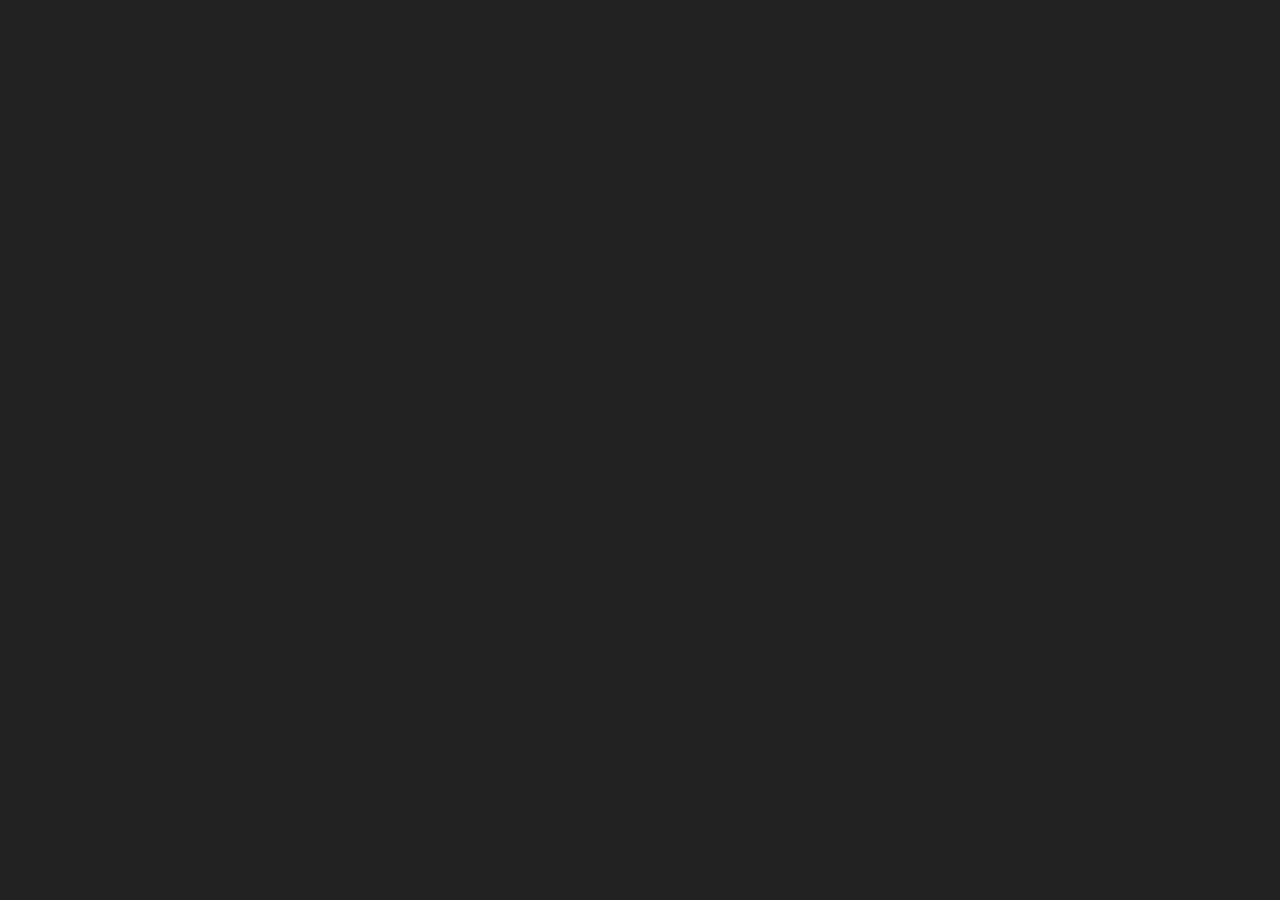
==== process.html @ e46225b7 "Add files via upload" ====
<!DOCTYPE html>
<html>
<head>
	<meta charset="utf-8">
	<meta name="viewport" content="width=device-width, initial-scale=1">
	<link rel="preconnect" href="https://fonts.googleapis.com">
<link rel="preconnect" href="https://fonts.gstatic.com" crossorigin>
<link href="https://fonts.googleapis.com/css2?family=Cormorant+Garamond&family=DM+Serif+Display:ital@0;1&display=swap" rel="stylesheet">
	<link rel="stylesheet" type="text/css" href="style.css">
	<title>Process Book</title>
</head>
<body>

</body>
</html>
---- style.css ----
*,
*:before,
*:after {
	margin:  0;
	padding:  0;
	box-sizing:  border-box;
}

body, html {
	height:  100%;
	background:  #212121;
}

/*navigation*/

.top-nav {
	width:  100%;
	position:  fixed;
	padding:  15px 20px;
	display: flex;
	justify-content: space-between;
	color:  white;
	font-size:  20px;
	font-family:  'DM Serif Display', serif;
	z-index: 1;
}

/*intro header*/

header {
	padding:  275px 0 0 0;
	height:  100vh;
	background:  linear-gradient(
      rgba(0, 0, 0, 0.45), 
      rgba(0, 0, 0, 0.45)
    ) center no-repeat, url("images/meat_background.jpg") no-repeat;
	background-position:  center;
	background-size:  cover;
}

.quote-container {
	width:  60%;
	margin:  0 auto;
	color:  white;
}

.intro-quote {
	margin-bottom:  60px;
	font-size:  64px;
	font-family:  'DM Serif Display', serif;
	font-style:  italic;
}

.quote-from {
	font-size:  32px;
	font-family:  'DM Serif Display', serif;

}

.thirdChart-title {
	margin-top:  50px;
}


/*main content*/

main {
	padding:  200px 0 250px 0;
	background:  #212121;
	position:  relative;
}

.main-content {
	width:  40%;
	margin:  0  auto;
	color:  #ededed
}

.title {
	margin-bottom:  10px;
	font-size:  60px;
	font-family:  'DM Serif Display', serif;
	letter-spacing: 1px;
}

.author, .date {
	margin-bottom:  5px;
	font-size:  18px;
}

.main-content p {
	margin-top:  35px;
	margin-bottom:  240px;
	font-size:  25px;
	line-height:  1.5;
}

.main-content p,
.main-content h2,
.main-content h3{
	font-family:  'Cormorant Garamond', serif;
}



/*graph*/

img.meatProcess {
	margin-top:  100px;
}


.chart-container {
	width:  80%;
	margin:  0 auto 250px auto;
	text-align: center;
}

.firstChart-title {
	color:  white;
	font-size:  24px;
	margin-bottom:  25px;
	text-align:  center;
	font-family: 'DM Serif Display', serif;
}

.red {
	color:  #bf3026;
}

.yearbox {
	display: flex;
	justify-content: center;
	flex-wrap: wrap;
}

.firstChart button {
	display: inline-block;
	width:  10%;
	text-align: center;
	text-decoration: none;
	color:  white;
	font-family:  'DM Serif Display', serif;
	font-size:  20px;
	padding:  10px;
	background:  none;
	border: none;
	cursor:  pointer;
}

.firstChart img {
	width:  110px;
	margin-right:  15px;
}

.chart-container p {
	margin-bottom:  30px;
	color:  white;
	text-align: center;
	font-size:  108px;
	font-family:  'DM Serif Display', serif;
	font-style:  italic;
}

.chart-container .help {
	text-align: center;
	font-size:  18px;
	font-family:  'Cormorant Garamond', serif;
	color:  white;
	font-style: normal;
	margin-top:  10px;
}

.firstChart .firstYear {
	color:  #ffc3bf;
}

.firstChart .secondYear {
	color:  #f09690;
}

.firstChart .thirdYear {
	color:  #e06d65;
}

.firstChart .fourthYear {
	color:  #d45148;
}

.firstChart .fifthYear {
	color:  #bf3026;
}

/*second chart*/

#barChart {
	height:  700px;
}


.love-meat a {
	color:  white;
	text-decoration:  none;
}





/*third chart*/

#pieChart {
	height:  600px;
}

.light-red {
	color:  #f0ada8;
}

.thirdChart-title {
	color:  white;
	font-size:  24px;
	margin:  25px 0;
	text-align:  center;
	font-family: 'DM Serif Display', serif;
}

#gaugeChart1,
#gaugeChart2,
#gaugeChart3 {
	height:  400px;
	min-width:  33%;
}

.gaugeDiv {
	display:  flex;
	margin:  50px 0 0 0;
}

.fourthChart-title {
	color:  white;
	font-size:  24px;
	margin-bottom:  25px;
	text-align:  center;
	font-family: 'DM Serif Display', serif;
}

#gauge-chart-container div.gaugeDiv {
	margin:  0 0 -100px 0;
}

.button-container {
	width:  100%;
	margin:  150px 0 70px 0;
	display: flex;
	justify-content: space-around;
}

#gauge-chart-container button {
	width:  27%;
	padding:  15px 0;
	background-color:  #212121;
	color:  #ffffff;
	border-radius:  15px;
	font-family:  'DM Serif Display', serif;
	font-size:  18px;

}

p.fourthChart {
	font-family:  'Cormorant Garamond', serif;
	text-align: center;
	color:  white;

}

#gauge-chart-container .poultry {
	border:  3px solid #f0ada8;
	color:  #f0ada8;
}

#gauge-chart-container .poultry:hover {
	background-color:  #f0ada8;
	color:  #212121;
}

#gauge-chart-container .pork {
	border:  3px solid #fc746a;
	color:  #fc746a;
}

#gauge-chart-container .pork:hover {
	background-color:  #fc746a;
	color:  #212121;
}

#gauge-chart-container .beef {
	border:  3px solid #bf3026;
	color:  #bf3026;
}

#gauge-chart-container .beef:hover {
	background-color:  #bf3026;
	color:  #212121;
}
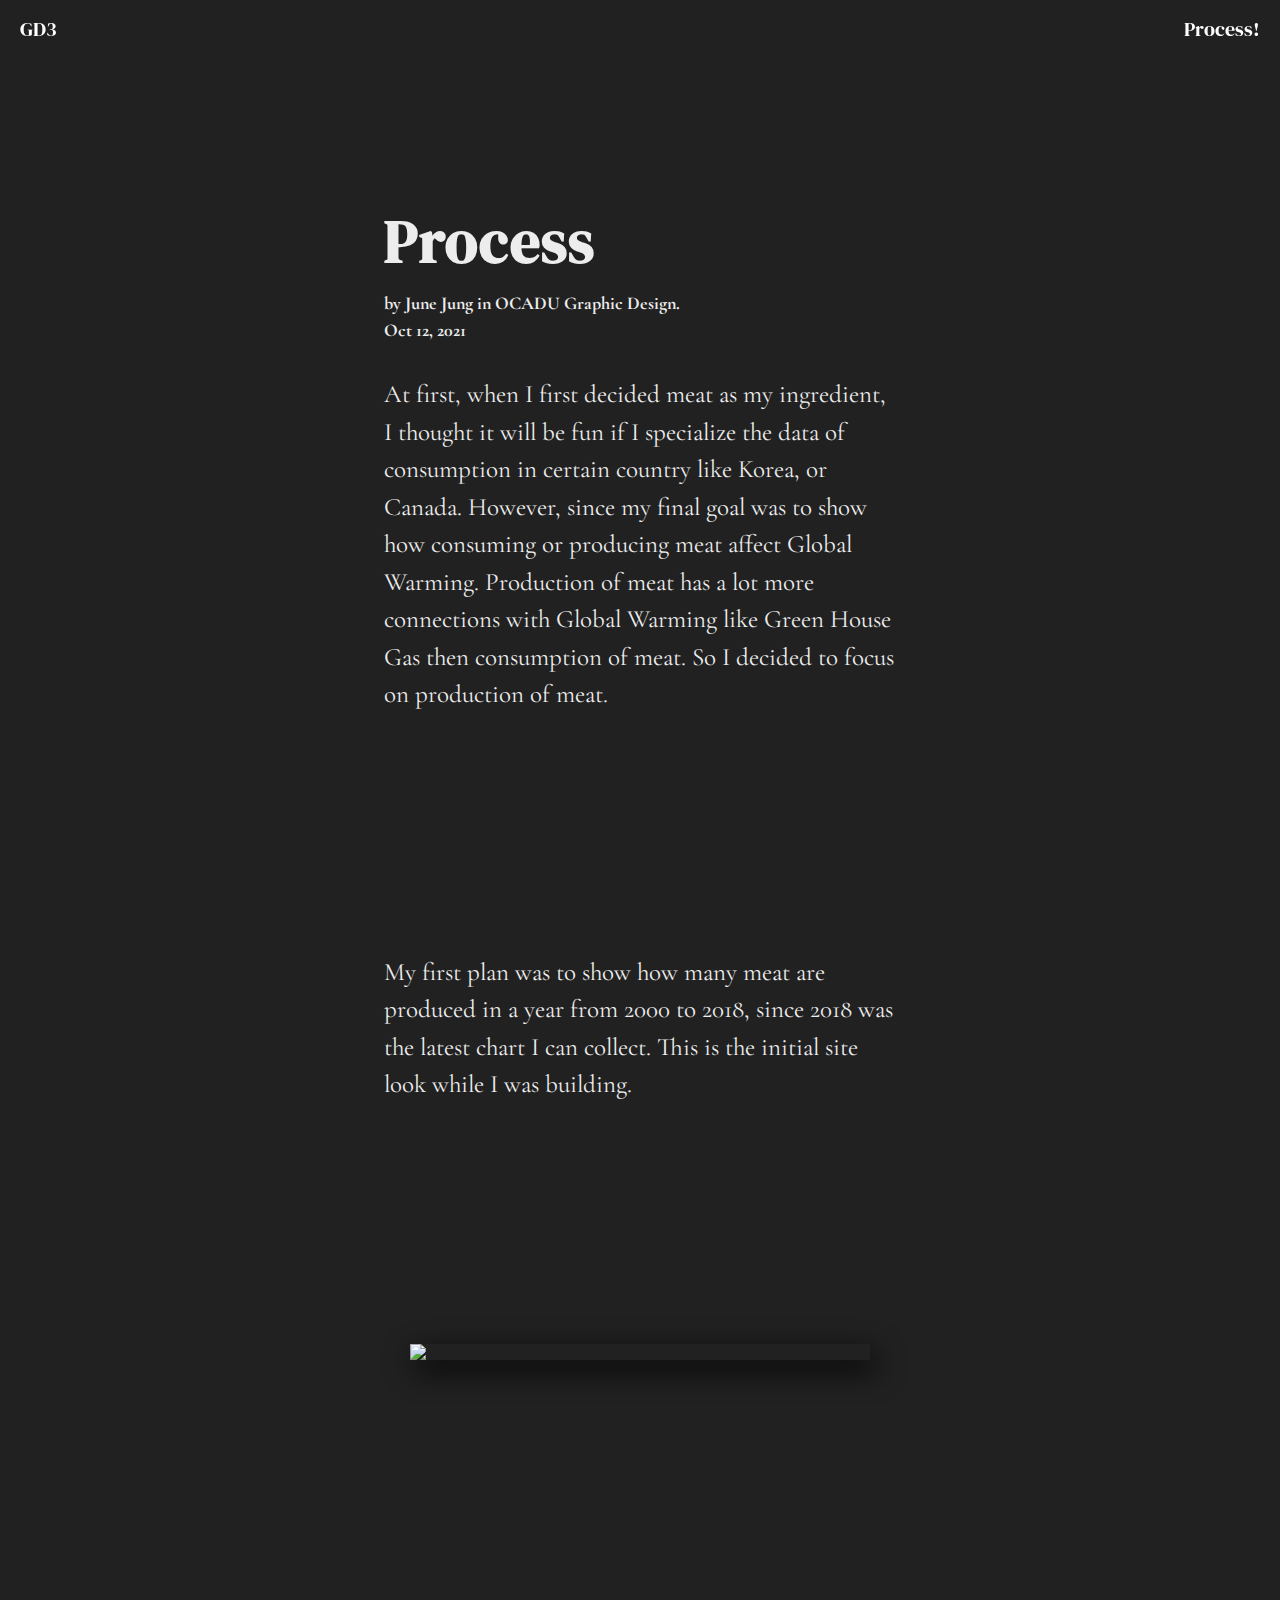
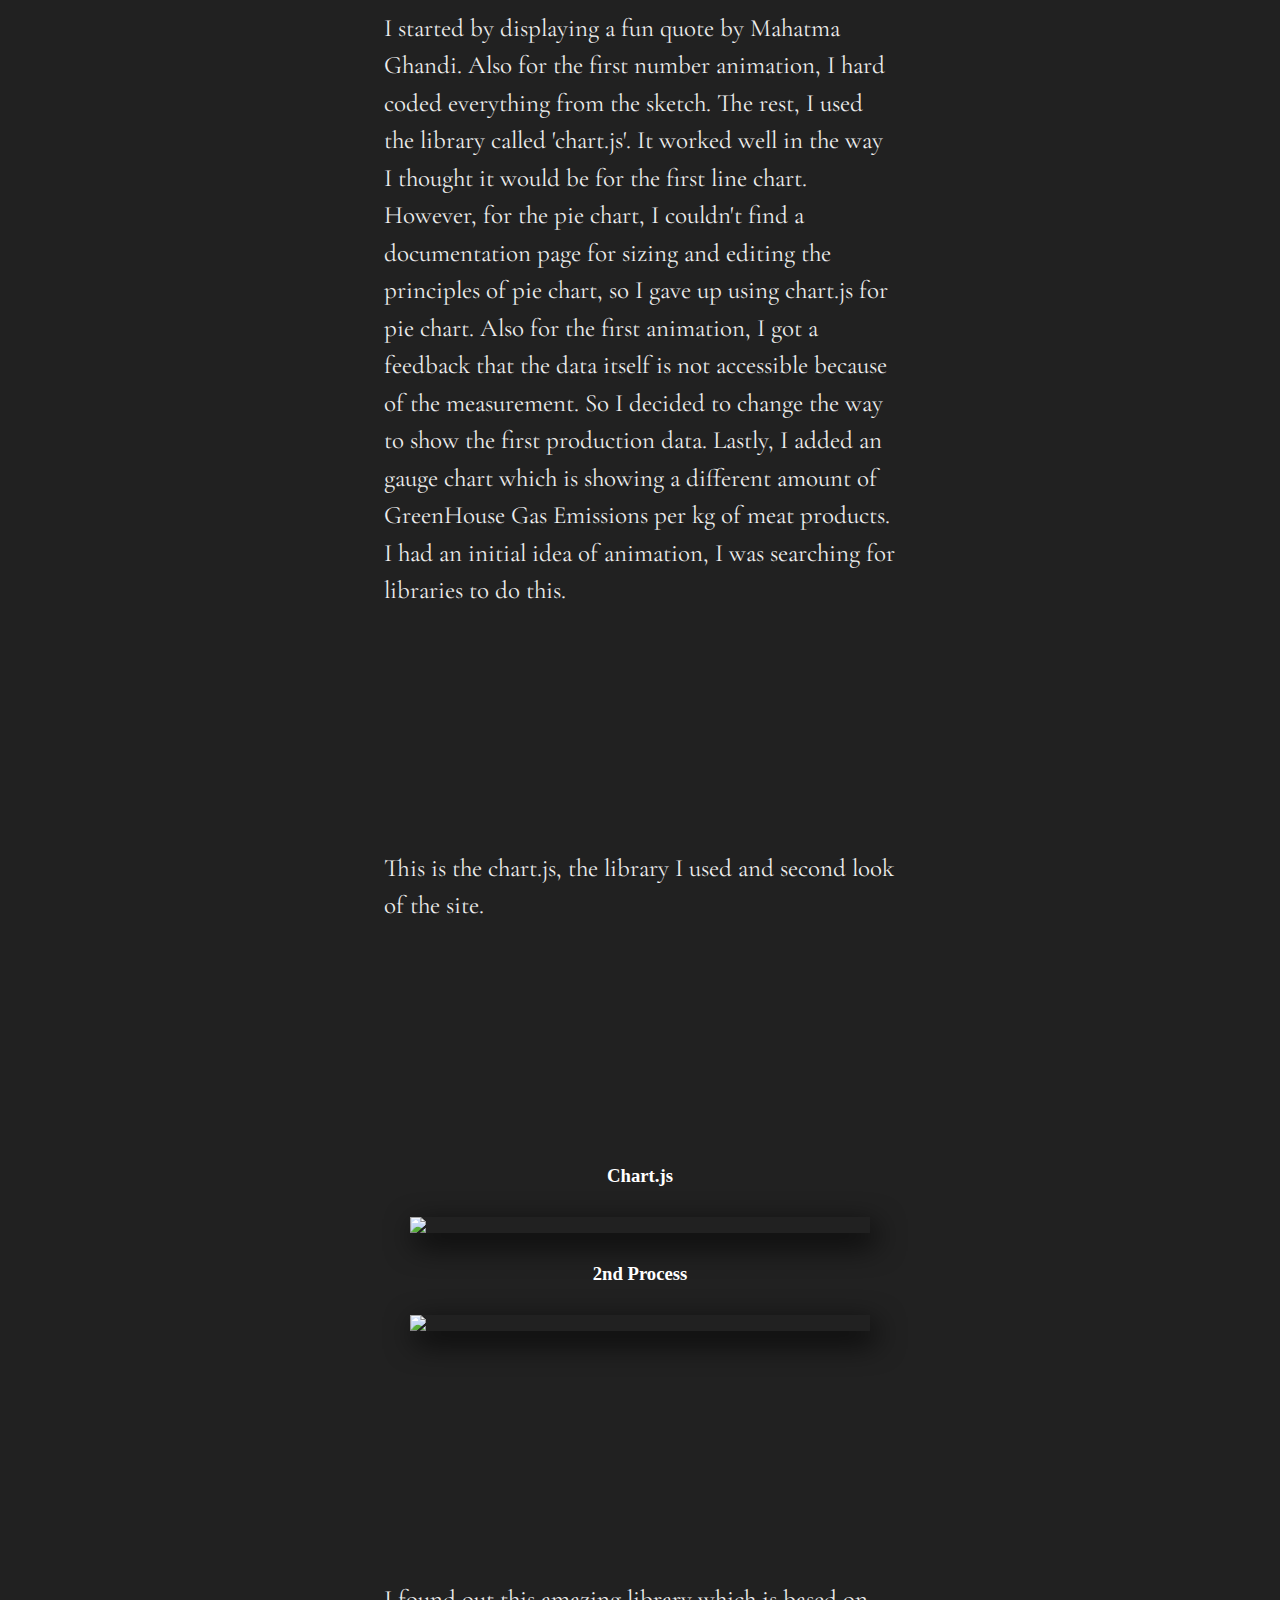
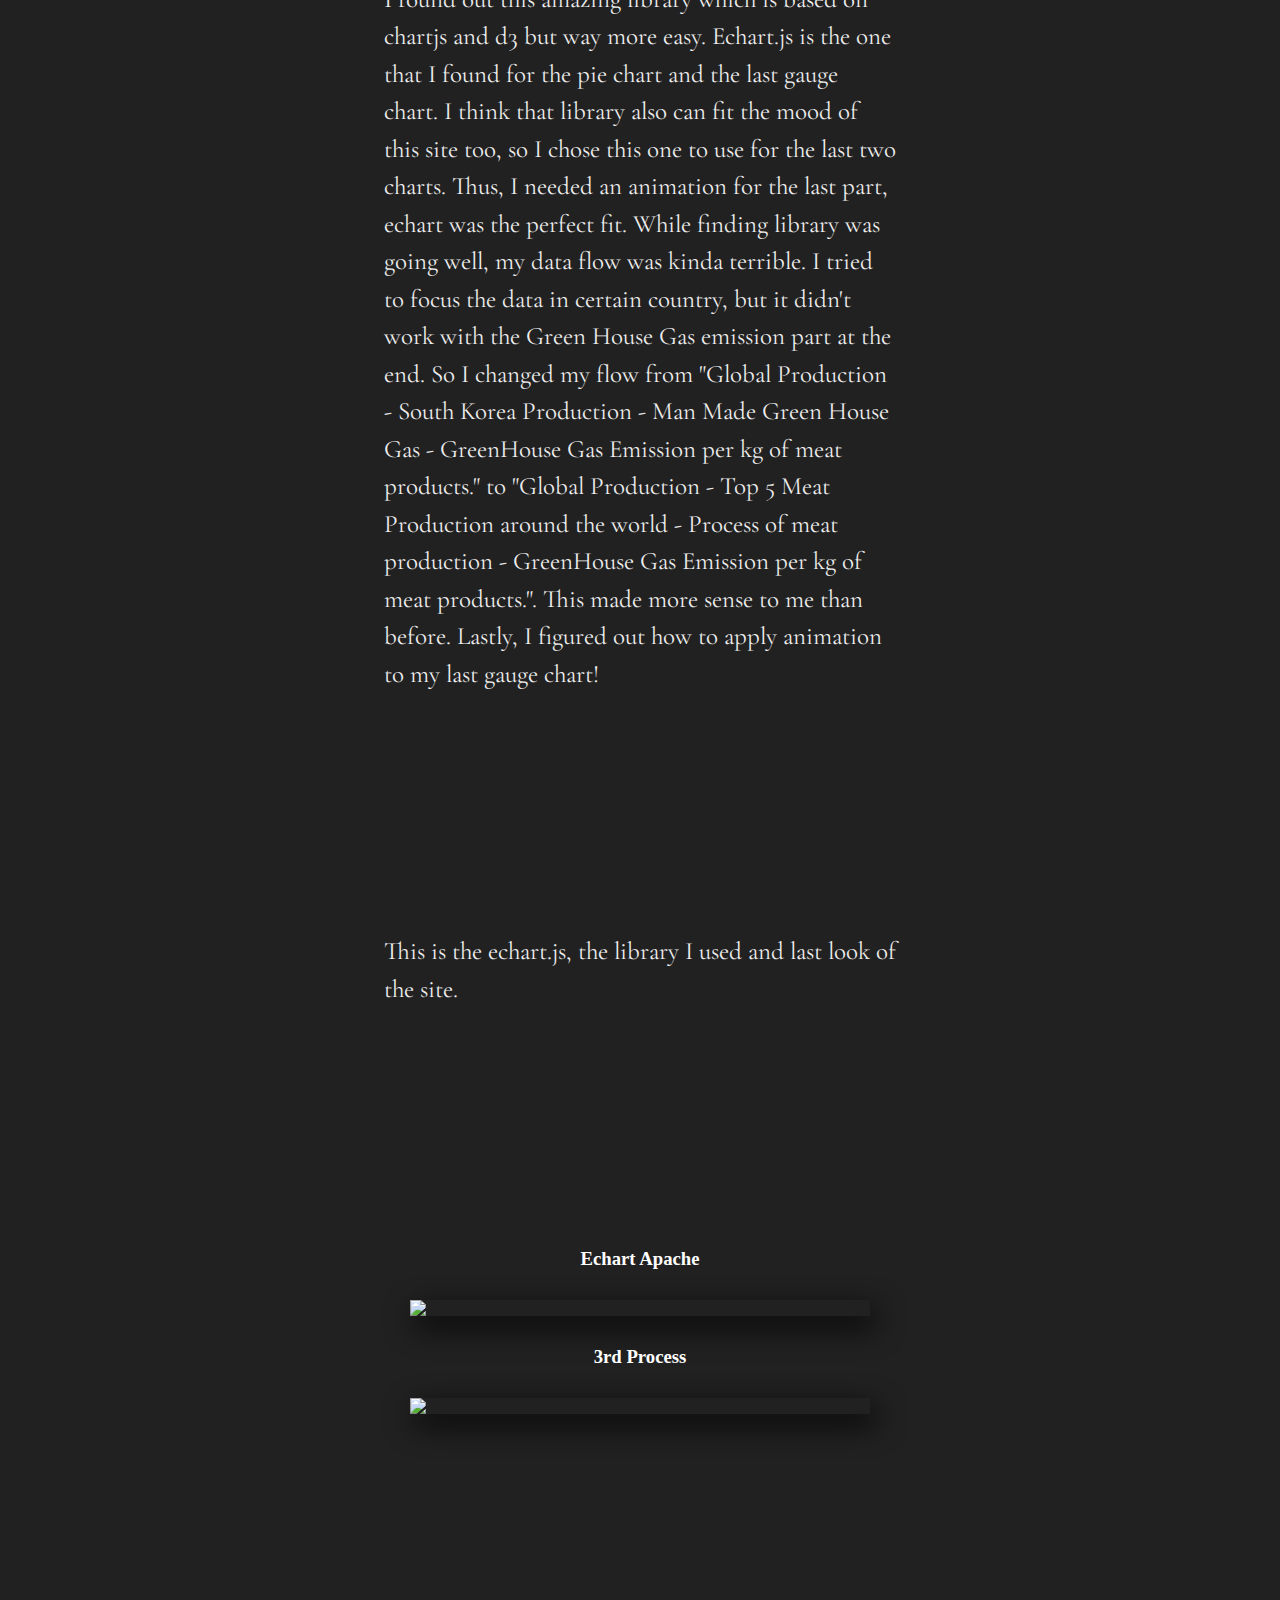
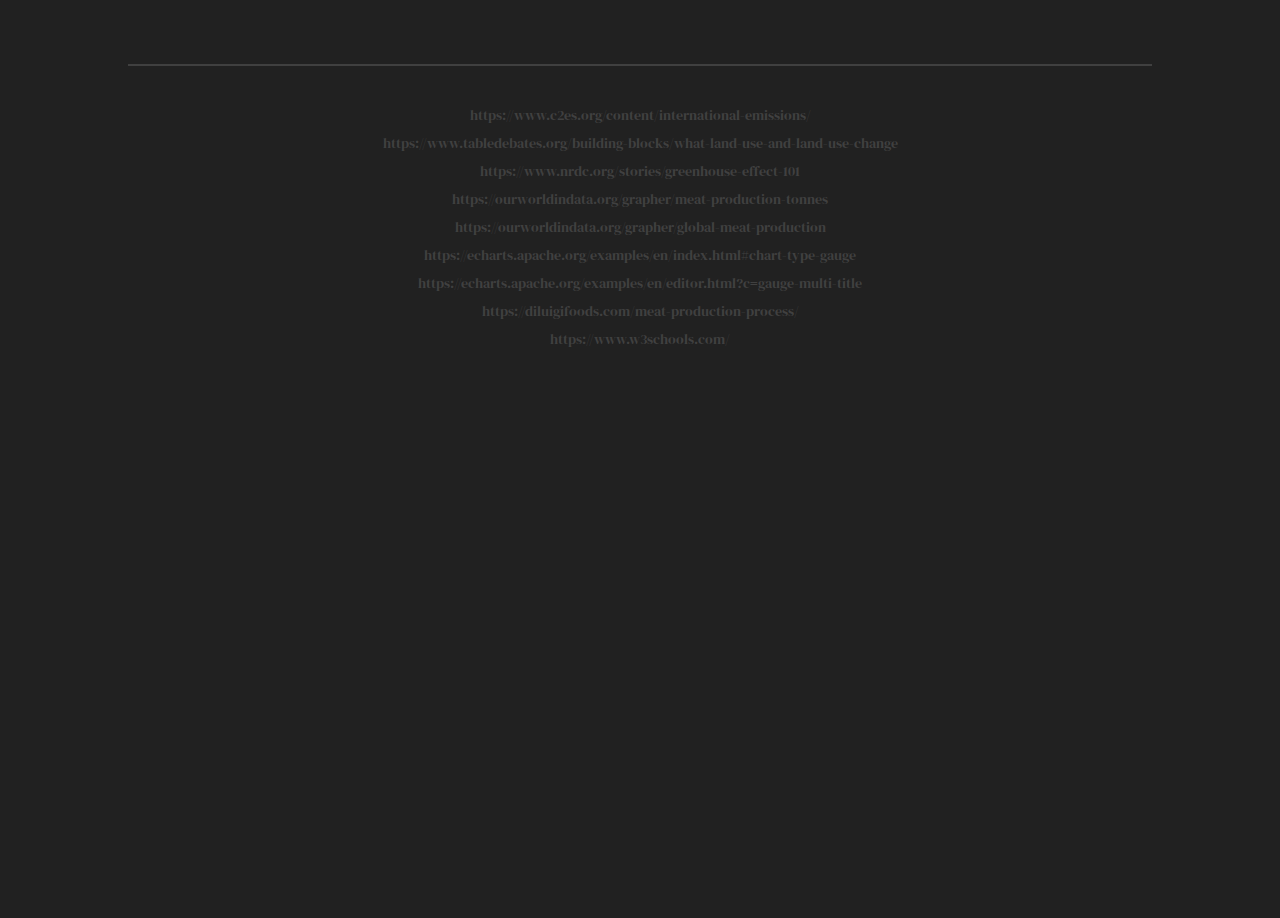
==== commit a6697286: "Add files via upload" ====
--- a/process.html
+++ b/process.html
@@ -10,6 +10,52 @@
 	<title>Process Book</title>
 </head>
 <body>
+	<nav class="top-nav">
+		<p class="site-title"><a href="index.html">GD3</a></p>
+		<p class="love-meat"><a href="process.html">Process!</a></p>
+	</nav>
+	<main>
+		<div class="main-content">
+			<h1 class="title">Process</h1>
+			<h2 class="author">by June Jung in OCADU Graphic Design.</h2>
+			<h3 class="date">Oct 12, 2021</h3>
+
+			<p>At first, when I first decided meat as my ingredient, I thought it will be fun if I specialize the data of consumption in certain country like Korea, or Canada. However, since my final goal was to show how consuming or producing meat affect Global Warming. Production of meat has a lot more connections with Global Warming like Green House Gas then consumption of meat. So I decided to focus on production of meat.</p>
+			<p>My first plan was to show how many meat are produced in a year from 2000 to 2018, since 2018 was the latest chart I can collect. This is the initial site look while I was building.</p>
+		</div>
+		<div class="img-container">
+			<img src="images/process1.png">
+		</div>
+		<div class="main-content">
+			
+			<p>I started by displaying a fun quote by Mahatma Ghandi. Also for the first number animation, I hard coded everything from the sketch. The rest, I used the library called 'chart.js'. It worked well in the way I thought it would be for the first line chart. However, for the pie chart, I couldn't find a documentation page for sizing and editing the principles of pie chart, so I gave up using chart.js for pie chart. Also for the first animation, I got a feedback that the data itself is not accessible because of the measurement. So I decided to change the way to show the first production data. Lastly, I added an gauge chart which is showing a different amount of GreenHouse Gas Emissions per kg of meat products. I had an initial idea of animation, I was searching for libraries to do this.</p>
+			
+			<p>This is the chart.js, the library I used and second look of the site.</p>
+		</div>
+		<div class="img-container">
+			<h3>Chart.js</h3>
+			<img src="images/chartjs.png">
+			<h3>2nd Process</h3>
+			<img src="images/process2.png">
+		</div>
+
+		<div class="main-content">
+			
+			<p>I found out this amazing library which is based on chartjs and d3 but way more easy. Echart.js is the one that I found for the pie chart and the last gauge chart. I think that library also can fit the mood of this site too, so I chose this one to use for the last two charts. Thus, I needed an animation for the last part, echart was the perfect fit. While finding library was going well, my data flow was kinda terrible. I tried to focus the data in certain country, but it didn't work with the Green House Gas emission part at the end. So I changed my flow from "Global Production - South Korea Production - Man Made Green House Gas - GreenHouse Gas Emission per kg of meat products." to "Global Production - Top 5 Meat Production around the world - Process of meat production - GreenHouse Gas Emission per kg of meat products.". This made more sense to me than before. Lastly, I figured out how to apply animation to my last gauge chart!</p>
+			
+			<p>This is the echart.js, the library I used and last look of the site.</p>
+		</div>
+		<div class="img-container">
+			<h3>Echart Apache</h3>
+			<img src="images/echart.png">
+
+			<h3>3rd Process</h3>
+			<img src="images/process3.png">
+		</div>
+		<div class="chart-container footer">
+			<p>https://www.c2es.org/content/international-emissions/<br>https://www.tabledebates.org/building-blocks/what-land-use-and-land-use-change<br>https://www.nrdc.org/stories/greenhouse-effect-101<br>https://ourworldindata.org/grapher/meat-production-tonnes<br>https://ourworldindata.org/grapher/global-meat-production<br>https://echarts.apache.org/examples/en/index.html#chart-type-gauge<br>https://echarts.apache.org/examples/en/editor.html?c=gauge-multi-title<br>https://diluigifoods.com/meat-production-process/<br>https://www.w3schools.com/</p>
+		</div>
+	</main>
 
 </body>
 </html>--- a/style.css
+++ b/style.css
@@ -198,7 +198,7 @@
 }
 
 
-.love-meat a {
+nav a {
 	color:  white;
 	text-decoration:  none;
 }
@@ -304,5 +304,37 @@
 	color:  #212121;
 }
 
-
-
+div.img-container {
+	width:  80%;
+	margin:  0 auto 250px auto;
+	text-align: center;
+	color:  white;
+}
+
+.img-container h3 {
+	margin:  10px 0;
+}
+
+.img-container img {
+	display: block;
+	margin:  30px auto;
+	width:  45%;
+	box-shadow: 5px 10px 30px #000000;
+	vertical-align: top;
+}
+
+.footer {
+	padding:  35px 0;
+	border-top:  2px solid #404040;
+	text-align: left;
+
+}
+
+.footer p {
+	font-size:  14px;
+	line-height:  2;
+	font-style:  normal;
+	color:  #404040;
+}
+
+
